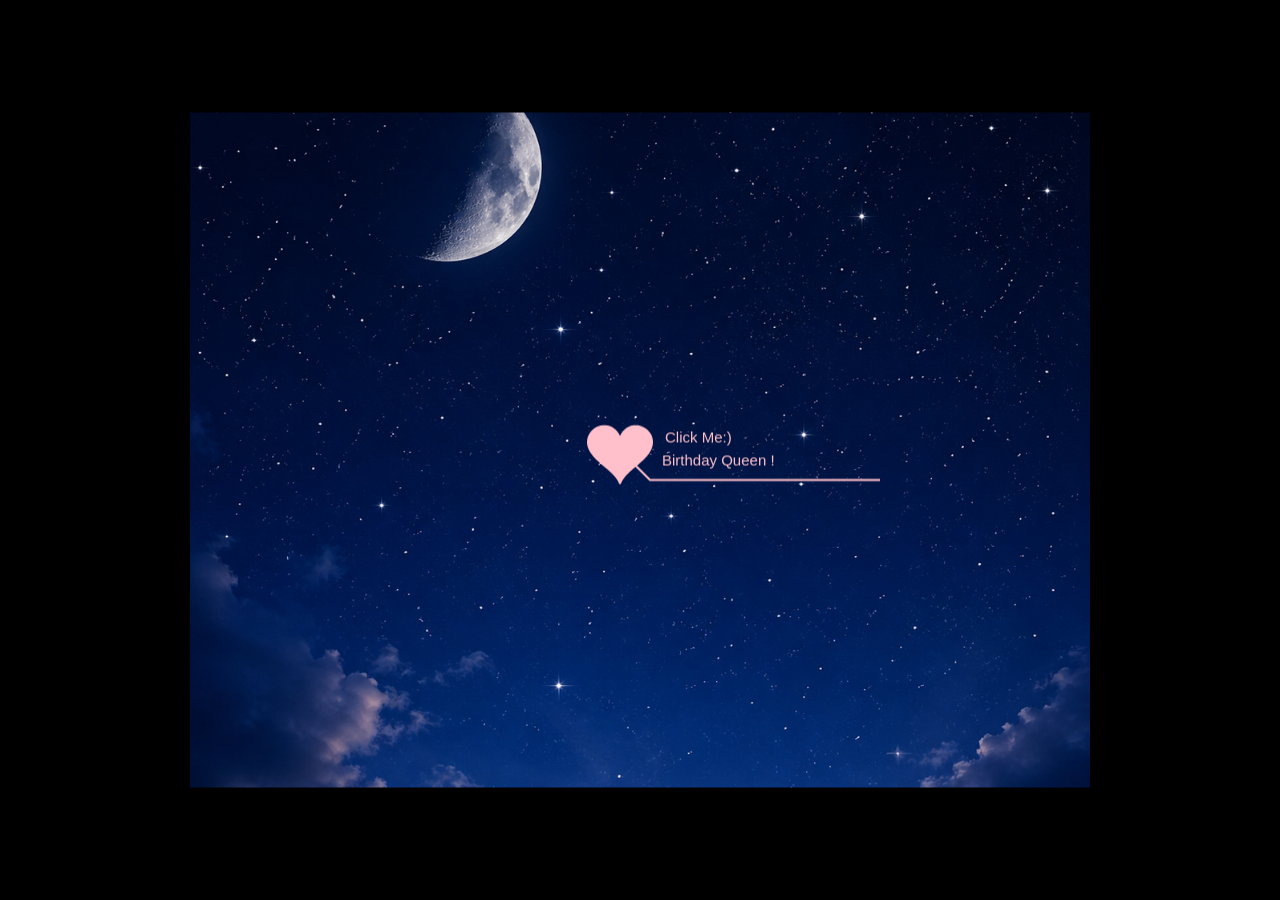
==== index.html @ 2101bedc "Update index.html" ====
<!DOCTYPE html>
<html lang="en">

<head>
<meta charset="UTF-8">
<title>HBD Dr !</title>	    

<link rel="stylesheet" href="./File/default.css">

<script src="./File/jquery.min.js"></script>
<script src="./File/jscex.min.js"></script>
<script src="./File/jscex-parser.js"></script>
<script src="./File/jscex-jit.js"></script>
<script src="./File/jscex-builderbase.min.js"></script>
<script src="./File/jscex-async.min.js"></script>
<script src="./File/jscex-async-powerpack.min.js"></script>
<script src="./File/functions.js"></script>
<script src="./File/love.js"></script>

</head>

<body>

<div id="main">
    <div id="error">Use Chrome / Firefox / Brave </div>

<audio id="myAudio" preload="auto" playsinline webkit-playsinline>
    <source src="./aud.mp3" type="audio/mpeg">
</audio>
    
    <div id="wrap">
        <div id="text">
            <div id="code">
                <span class="say">My dear Sarah 💞</span><br>
                <span class="say">Happy Birthday to You 🎈</span><br>
                <span class="say">God bless you 👐</span><br>
                <span class="say">And give you lots of happiness 💞</span><br>
                <span class="say">I hope you have a wonderful future ahead ❣️</span><br>
            </div>
        </div>

        <div id="clock-box">
            <span id="clock">577 days 0 hours 0 minutes 0 seconds</span>
        </div>

        <canvas id="canvas" width="1100" height="680"></canvas>
    </div>
</div>

<script>
(function() {

    var canvas = $('#canvas');

    if (!canvas[0].getContext) {
        $("#error").show();
        return;
    }

    var width = canvas.width();
    var height = canvas.height();

    canvas.attr("width", width);
    canvas.attr("height", height);

    var opts = {
        seed: {
            x: width / 2 - 20,
            color: "rgb(190, 26, 37)",
            scale: 2
        },
        branch: [
            [535,680,570,250,500,200,30,100,[
                [540,500,455,417,340,400,13,100,[
                    [450,435,434,430,394,395,2,40]
                ]],
                [550,445,600,356,680,345,12,100,[
                    [578,400,648,409,661,426,3,80]
                ]],
                [539,281,537,248,534,217,3,40],
                [546,397,413,247,328,244,9,80,[
                    [427,286,383,253,371,205,2,40],
                    [498,345,435,315,395,330,4,60]
                ]],
                [546,357,608,252,678,221,6,100,[
                    [590,293,646,277,648,271,2,80]
                ]]
            ]]
        ],
        bloom: {
            num: 700,
            width: 1080,
            height: 650
        },
        footer: {
            width: 1200,
            height: 5,
            speed: 10
        }
    };

    var tree = new Tree(canvas[0], width, height, opts);
    var seed = tree.seed;
    var foot = tree.footer;

    var hold = 1;
    var audio = document.getElementById("myAudio");
    var started = false;

    // 🎵 PLAY AUDIO FUNCTION (SAFE)
    function playMusic() {
        if (started) return;

        started = true;

        audio.currentTime = 0;
        audio.volume = 1;

        var promise = audio.play();

        if (promise !== undefined) {
            promise.then(function() {
                console.log("✅ Audio playing");
            }).catch(function(err) {
                console.log("❌ Audio error:", err);
            });
        }
    }

    // ❤️ HANDLE HEART CLICK
    function handleStart(x, y) {
        if (seed.hover(x, y)) {

            playMusic();   // 🔥 PLAY HERE

            hold = 0;

            canvas.off("click");
            canvas.off("touchstart");
            canvas.off("mousemove");
            canvas.removeClass('hand');
        }
    }

    // 🖱 DESKTOP CLICK
    canvas.on("click", function(e) {
        var rect = canvas[0].getBoundingClientRect();

        var x = e.clientX - rect.left;
        var y = e.clientY - rect.top;

        handleStart(x, y);
    });

    // 📱 MOBILE TOUCH (FIXED)
// 📱 MOBILE TOUCH (FINAL FIX)
canvas.on("touchend", function(e) {

    var rect = canvas[0].getBoundingClientRect();
    var touch = e.originalEvent.changedTouches[0];

    var x = touch.clientX - rect.left;
    var y = touch.clientY - rect.top;

    handleStart(x, y);
});

    // 🖱 HOVER EFFECT
    canvas.mousemove(function(e) {
        var rect = canvas[0].getBoundingClientRect();

        var x = e.clientX - rect.left;
        var y = e.clientY - rect.top;

        canvas.toggleClass('hand', seed.hover(x, y));
    });

    var seedAnimate = eval(Jscex.compile("async", function () {
        seed.draw();
        while (hold) {
            $await(Jscex.Async.sleep(10));
        }
        while (seed.canScale()) {
            seed.scale(0.95);
            $await(Jscex.Async.sleep(10));
        }
        while (seed.canMove()) {
            seed.move(0, 2);
            foot.draw();
            $await(Jscex.Async.sleep(10));
        }
    }));

    var growAnimate = eval(Jscex.compile("async", function () {
        do {
            tree.grow();
            $await(Jscex.Async.sleep(10));
        } while (tree.canGrow());
    }));

    var flowAnimate = eval(Jscex.compile("async", function () {
        do {
            tree.flower(4);
            $await(Jscex.Async.sleep(10));
        } while (tree.canFlower());
    }));

    var moveAnimate = eval(Jscex.compile("async", function () {
        tree.snapshot("p1", 240, 0, 610, 680);
        while (tree.move("p1", 500, 0)) {
            foot.draw();
            $await(Jscex.Async.sleep(10));
        }
        foot.draw();
        tree.snapshot("p2", 500, 0, 610, 680);

        canvas.parent().css("background", "url(" + tree.toDataURL('image/png') + ")");
        canvas.css("background", "#ffe");
        $await(Jscex.Async.sleep(300));
        canvas.css("background", "none");
    }));

    var textAnimate = eval(Jscex.compile("async", function () {
        $("#code").show().typewriter();
    }));

    var runAsync = eval(Jscex.compile("async", function () {
        $await(seedAnimate());
        $await(growAnimate());
        $await(flowAnimate());
        $await(moveAnimate());
        textAnimate().start();
    }));

    runAsync().start();

})();
</script>

</body>
</html>
---- File/default.css ----
/* RESET */
* {
    margin: 0;
    padding: 0;
    box-sizing: border-box;
}

/* BODY (BLACK BACKGROUND FOR TOP & BOTTOM SPACE) */
html, body {
    height: 100%;
    background: black;
    overflow: hidden;
    font-family: sans-serif;
    color: white;
}

/* CENTER CONTAINER */
#wrap {
    position: fixed;
    top: 50%;
    left: 50%;
    transform: translate(-50%, -50%);

    width: 100%;
    max-width: 900px;
    aspect-ratio: 4/3;

    background-image: url('../img2.png');
    background-size: cover;
    background-position: center;
    background-repeat: no-repeat;

    overflow: hidden;
}

/* CANVAS (IMPORTANT FIX) */
#canvas {
    width: 100%;
    height: 100%;
    display: block;
}

/* TEXT CENTER */
#text {
    position: absolute;
    top: 15%;
    left: 5%;           /* always left */
    width: 40%;         /* adjust as needed */
    text-align: left;   /* text aligned left */

    transform: none;    /* remove centering */
}

/* MESSAGE TEXT */
#code {
    display: none;
    color: rgb(196, 255, 255);
    font-size: clamp(18px, 2.5vw, 26px);
    margin-top: 50px;
    line-height: 1.8;
    font-weight: 600;
    text-align: left;
}

/* CLOCK (RESPONSIVE POSITION) */
#clock-box {
    position: absolute;
    top: 65%;
    left: 50%;
    transform: translate(-50%, -50%);
    font-size: clamp(16px, 3vw, 28px);
    display: none;
}

#clock {
    margin-left: 10px;
}

#clock .digit {
    font-size: clamp(28px, 5vw, 60px);
}

/* BOTTOM MESSAGE */
#message-box {
    position: absolute;
    bottom: 5%;
    width: 100%;
    text-align: center;
    font-size: clamp(14px, 3vw, 24px);
}

/* ERROR (OPTIONAL) */
#error {
    text-align: center;
    margin-top: 50px;
    display: none;
}
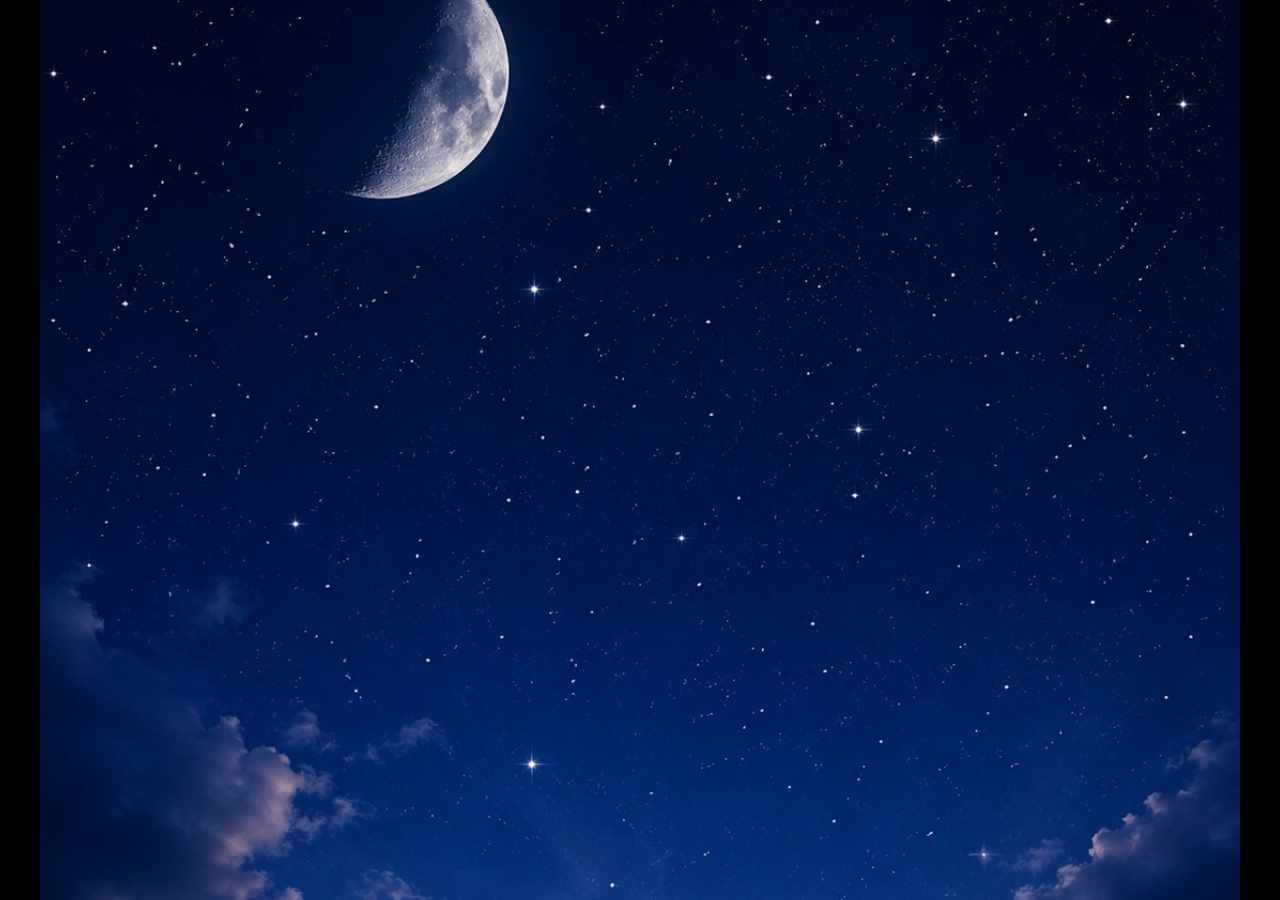
==== commit 810f9c0c: "Increase canvas height from 680 to 760" ====
--- a/index.html
+++ b/index.html
@@ -43,7 +43,7 @@
             <span id="clock">577 days 0 hours 0 minutes 0 seconds</span>
         </div>
 
-        <canvas id="canvas" width="1100" height="680"></canvas>
+        <canvas id="canvas" width="1100" height="760"></canvas>
     </div>
 </div>
 
--- a/File/default.css
+++ b/File/default.css
@@ -1,97 +1,98 @@
 /* RESET */
-* {
-    margin: 0;
-    padding: 0;
-    box-sizing: border-box;
+*{
+  margin:0;
+  padding:0;
+  box-sizing:border-box;
 }
 
-/* BODY (BLACK BACKGROUND FOR TOP & BOTTOM SPACE) */
-html, body {
-    height: 100%;
-    background: black;
-    overflow: hidden;
-    font-family: sans-serif;
-    color: white;
+/* BODY */
+html,body{
+  width:100%;
+  height:100%;
+  overflow:hidden;
+  background:black;
+  font-family:sans-serif;
+  color:white;
 }
 
 /* CENTER CONTAINER */
-#wrap {
-    position: fixed;
-    top: 50%;
-    left: 50%;
-    transform: translate(-50%, -50%);
+#wrap{
+  position:absolute;
+  top:50%;
+  left:50%;
+  transform:translate(-50%,-50%);
 
-    width: 100%;
-    max-width: 900px;
-    aspect-ratio: 4/3;
+  aspect-ratio:4/3;
 
-    background-image: url('../img2.png');
-    background-size: cover;
-    background-position: center;
-    background-repeat: no-repeat;
+  /* Always fit inside screen */
+  width:min(100vw, calc(100vh * 4 / 3));
+  height:min(100vh, calc(100vw * 3 / 4));
 
-    overflow: hidden;
+  background:url("../img2.png") center center/cover no-repeat;
+
+  overflow:hidden;
 }
 
-/* CANVAS (IMPORTANT FIX) */
-#canvas {
-    width: 100%;
-    height: 100%;
-    display: block;
+/* CANVAS */
+#canvas{
+  position:absolute;
+  inset:0;
+  width:100%;
+  height:100%;
+  display:block;
 }
 
-/* TEXT CENTER */
-#text {
-    position: absolute;
-    top: 15%;
-    left: 5%;           /* always left */
-    width: 40%;         /* adjust as needed */
-    text-align: left;   /* text aligned left */
-
-    transform: none;    /* remove centering */
+/* TEXT */
+#text{
+  position:absolute;
+  top:15%;
+  left:5%;
+  width:40%;
+  text-align:left;
 }
 
-/* MESSAGE TEXT */
-#code {
-    display: none;
-    color: rgb(196, 255, 255);
-    font-size: clamp(18px, 2.5vw, 26px);
-    margin-top: 50px;
-    line-height: 1.8;
-    font-weight: 600;
-    text-align: left;
+/* MESSAGE */
+#code{
+  display:none;
+  color:rgb(196,255,255);
+  font-size:clamp(18px,2.5vw,26px);
+  line-height:1.8;
+  font-weight:600;
+  margin-top:50px;
 }
 
-/* CLOCK (RESPONSIVE POSITION) */
-#clock-box {
-    position: absolute;
-    top: 65%;
-    left: 50%;
-    transform: translate(-50%, -50%);
-    font-size: clamp(16px, 3vw, 28px);
-    display: none;
+/* CLOCK */
+#clock-box{
+  position:absolute;
+  top:65%;
+  left:50%;
+  transform:translate(-50%,-50%);
+  display:none;
+  font-size:clamp(16px,3vw,28px);
 }
 
-#clock {
-    margin-left: 10px;
+#clock{
+  margin-left:10px;
 }
 
-#clock .digit {
-    font-size: clamp(28px, 5vw, 60px);
+#clock .digit{
+  font-size:clamp(28px,5vw,60px);
 }
 
 /* BOTTOM MESSAGE */
-#message-box {
-    position: absolute;
-    bottom: 5%;
-    width: 100%;
-    text-align: center;
-    font-size: clamp(14px, 3vw, 24px);
+#message-box{
+  position:absolute;
+  bottom:5%;
+  left:50%;
+  transform:translateX(-50%);
+  width:90%;
+  text-align:center;
+  font-size:clamp(14px,3vw,24px);
 }
 
-/* ERROR (OPTIONAL) */
-#error {
-    text-align: center;
-    margin-top: 50px;
-    display: none;
+/* ERROR */
+#error{
+  display:none;
+  text-align:center;
+  margin-top:50px;
 }
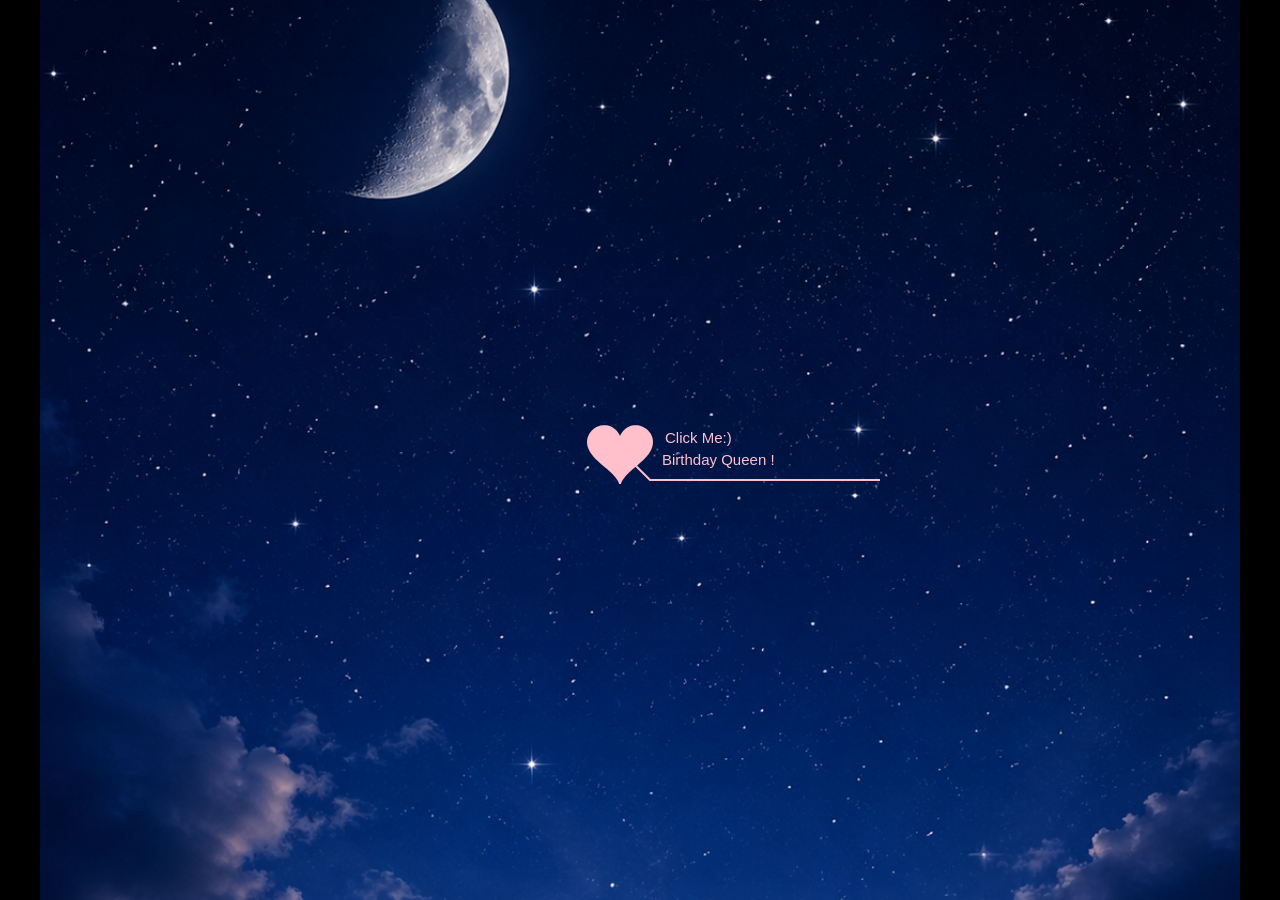
==== commit b0031c38: "Update index.html" ====
--- a/index.html
+++ b/index.html
@@ -2,240 +2,299 @@
 <html lang="en">
 
 <head>
-<meta charset="UTF-8">
-<title>HBD Dr !</title>	    
-
-<link rel="stylesheet" href="./File/default.css">
-
-<script src="./File/jquery.min.js"></script>
-<script src="./File/jscex.min.js"></script>
-<script src="./File/jscex-parser.js"></script>
-<script src="./File/jscex-jit.js"></script>
-<script src="./File/jscex-builderbase.min.js"></script>
-<script src="./File/jscex-async.min.js"></script>
-<script src="./File/jscex-async-powerpack.min.js"></script>
-<script src="./File/functions.js"></script>
-<script src="./File/love.js"></script>
-
+    <meta charset="UTF-8">
+    <title>HBD Dr !</title>
+
+    <link rel="stylesheet" href="./File/default.css">
+
+    <script src="./File/jquery.min.js"></script>
+    <script src="./File/jscex.min.js"></script>
+    <script src="./File/jscex-parser.js"></script>
+    <script src="./File/jscex-jit.js"></script>
+    <script src="./File/jscex-builderbase.min.js"></script>
+    <script src="./File/jscex-async.min.js"></script>
+    <script src="./File/jscex-async-powerpack.min.js"></script>
+    <script src="./File/functions.js"></script>
+    <script src="./File/love.js"></script>
 </head>
 
 <body>
 
-<div id="main">
-    <div id="error">Use Chrome / Firefox / Brave </div>
-
-<audio id="myAudio" preload="auto" playsinline webkit-playsinline>
-    <source src="./aud.mp3" type="audio/mpeg">
-</audio>
-    
-    <div id="wrap">
-        <div id="text">
-            <div id="code">
-                <span class="say">My dear Sarah 💞</span><br>
-                <span class="say">Happy Birthday to You 🎈</span><br>
-                <span class="say">God bless you 👐</span><br>
-                <span class="say">And give you lots of happiness 💞</span><br>
-                <span class="say">I hope you have a wonderful future ahead ❣️</span><br>
+    <div id="main">
+
+        <div id="error">
+            Use Chrome / Firefox / Brave
+        </div>
+
+        <audio id="myAudio" preload="auto" playsinline webkit-playsinline>
+            <source src="./aud.mp3" type="audio/mpeg">
+        </audio>
+
+        <div id="wrap">
+
+            <div id="text">
+                <div id="code">
+                    <span class="say">My dear Sarah 💞</span><br>
+                    <span class="say">Happy Birthday to You 🎈</span><br>
+                    <span class="say">God bless you 👐</span><br>
+                    <span class="say">And give you lots of happiness 💞</span><br>
+                    <span class="say">I hope you have a wonderful future ahead ❣️</span><br>
+                </div>
             </div>
+
+            <div id="clock-box">
+                <span id="clock">
+                    577 days 0 hours 0 minutes 0 seconds
+                </span>
+            </div>
+
+            <canvas id="canvas" width="1100" height="760"></canvas>
+
         </div>
 
-        <div id="clock-box">
-            <span id="clock">577 days 0 hours 0 minutes 0 seconds</span>
-        </div>
-
-        <canvas id="canvas" width="1100" height="760"></canvas>
     </div>
-</div>
-
-<script>
-(function() {
-
-    var canvas = $('#canvas');
-
-    if (!canvas[0].getContext) {
-        $("#error").show();
-        return;
-    }
-
-    var width = canvas.width();
-    var height = canvas.height();
-
-    canvas.attr("width", width);
-    canvas.attr("height", height);
-
-    var opts = {
-        seed: {
-            x: width / 2 - 20,
-            color: "rgb(190, 26, 37)",
-            scale: 2
-        },
-        branch: [
-            [535,680,570,250,500,200,30,100,[
-                [540,500,455,417,340,400,13,100,[
-                    [450,435,434,430,394,395,2,40]
-                ]],
-                [550,445,600,356,680,345,12,100,[
-                    [578,400,648,409,661,426,3,80]
-                ]],
-                [539,281,537,248,534,217,3,40],
-                [546,397,413,247,328,244,9,80,[
-                    [427,286,383,253,371,205,2,40],
-                    [498,345,435,315,395,330,4,60]
-                ]],
-                [546,357,608,252,678,221,6,100,[
-                    [590,293,646,277,648,271,2,80]
-                ]]
-            ]]
-        ],
-        bloom: {
-            num: 700,
-            width: 1080,
-            height: 650
-        },
-        footer: {
-            width: 1200,
-            height: 5,
-            speed: 10
-        }
-    };
-
-    var tree = new Tree(canvas[0], width, height, opts);
-    var seed = tree.seed;
-    var foot = tree.footer;
-
-    var hold = 1;
-    var audio = document.getElementById("myAudio");
-    var started = false;
-
-    // 🎵 PLAY AUDIO FUNCTION (SAFE)
-    function playMusic() {
-        if (started) return;
-
-        started = true;
-
-        audio.currentTime = 0;
-        audio.volume = 1;
-
-        var promise = audio.play();
-
-        if (promise !== undefined) {
-            promise.then(function() {
-                console.log("✅ Audio playing");
-            }).catch(function(err) {
-                console.log("❌ Audio error:", err);
+
+    <script>
+        (function () {
+
+            var canvas = $('#canvas');
+
+            if (!canvas[0].getContext) {
+                $("#error").show();
+                return;
+            }
+
+            var width = canvas.width();
+            var height = canvas.height();
+
+            canvas.attr("width", width);
+            canvas.attr("height", height);
+
+            var opts = {
+                seed: {
+                    x: width / 2 - 20,
+                    color: "rgb(190, 26, 37)",
+                    scale: 2
+                },
+
+                branch: [
+                    [
+                        535, 680, 570, 250, 500, 200, 30, 100, [
+
+                            [
+                                540, 500, 455, 417, 340, 400, 13, 100, [
+                                    [450, 435, 434, 430, 394, 395, 2, 40]
+                                ]
+                            ],
+
+                            [
+                                550, 445, 600, 356, 680, 345, 12, 100, [
+                                    [578, 400, 648, 409, 661, 426, 3, 80]
+                                ]
+                            ],
+
+                            [539, 281, 537, 248, 534, 217, 3, 40],
+
+                            [
+                                546, 397, 413, 247, 328, 244, 9, 80, [
+                                    [427, 286, 383, 253, 371, 205, 2, 40],
+                                    [498, 345, 435, 315, 395, 330, 4, 60]
+                                ]
+                            ],
+
+                            [
+                                546, 357, 608, 252, 678, 221, 6, 100, [
+                                    [590, 293, 646, 277, 648, 271, 2, 80]
+                                ]
+                            ]
+
+                        ]
+                    ]
+                ],
+
+                bloom: {
+                    num: 700,
+                    width: 1080,
+                    height: 650
+                },
+
+                footer: {
+                    width: 1200,
+                    height: 5,
+                    speed: 10
+                }
+            };
+
+            var tree = new Tree(canvas[0], width, height, opts);
+            var seed = tree.seed;
+            var foot = tree.footer;
+
+            var hold = 1;
+            var audio = document.getElementById("myAudio");
+            var started = false;
+
+            // PLAY AUDIO
+            function playMusic() {
+
+                if (started) return;
+
+                started = true;
+
+                audio.currentTime = 0;
+                audio.volume = 1;
+
+                var promise = audio.play();
+
+                if (promise !== undefined) {
+                    promise.then(function () {
+                        console.log("✅ Audio playing");
+                    }).catch(function (err) {
+                        console.log("❌ Audio error:", err);
+                    });
+                }
+            }
+
+            // HEART CLICK
+            function handleStart(x, y) {
+
+                if (seed.hover(x, y)) {
+
+                    playMusic();
+
+                    hold = 0;
+
+                    canvas.off("click");
+                    canvas.off("touchstart");
+                    canvas.off("mousemove");
+                    canvas.removeClass('hand');
+                }
+            }
+
+            // DESKTOP CLICK
+            canvas.on("click", function (e) {
+
+                var rect = canvas[0].getBoundingClientRect();
+
+                var x = e.clientX - rect.left;
+                var y = e.clientY - rect.top;
+
+                handleStart(x, y);
             });
-        }
-    }
-
-    // ❤️ HANDLE HEART CLICK
-    function handleStart(x, y) {
-        if (seed.hover(x, y)) {
-
-            playMusic();   // 🔥 PLAY HERE
-
-            hold = 0;
-
-            canvas.off("click");
-            canvas.off("touchstart");
-            canvas.off("mousemove");
-            canvas.removeClass('hand');
-        }
-    }
-
-    // 🖱 DESKTOP CLICK
-    canvas.on("click", function(e) {
-        var rect = canvas[0].getBoundingClientRect();
-
-        var x = e.clientX - rect.left;
-        var y = e.clientY - rect.top;
-
-        handleStart(x, y);
-    });
-
-    // 📱 MOBILE TOUCH (FIXED)
-// 📱 MOBILE TOUCH (FINAL FIX)
-canvas.on("touchend", function(e) {
-
-    var rect = canvas[0].getBoundingClientRect();
-    var touch = e.originalEvent.changedTouches[0];
-
-    var x = touch.clientX - rect.left;
-    var y = touch.clientY - rect.top;
-
-    handleStart(x, y);
-});
-
-    // 🖱 HOVER EFFECT
-    canvas.mousemove(function(e) {
-        var rect = canvas[0].getBoundingClientRect();
-
-        var x = e.clientX - rect.left;
-        var y = e.clientY - rect.top;
-
-        canvas.toggleClass('hand', seed.hover(x, y));
-    });
-
-    var seedAnimate = eval(Jscex.compile("async", function () {
-        seed.draw();
-        while (hold) {
-            $await(Jscex.Async.sleep(10));
-        }
-        while (seed.canScale()) {
-            seed.scale(0.95);
-            $await(Jscex.Async.sleep(10));
-        }
-        while (seed.canMove()) {
-            seed.move(0, 2);
-            foot.draw();
-            $await(Jscex.Async.sleep(10));
-        }
-    }));
-
-    var growAnimate = eval(Jscex.compile("async", function () {
-        do {
-            tree.grow();
-            $await(Jscex.Async.sleep(10));
-        } while (tree.canGrow());
-    }));
-
-    var flowAnimate = eval(Jscex.compile("async", function () {
-        do {
-            tree.flower(4);
-            $await(Jscex.Async.sleep(10));
-        } while (tree.canFlower());
-    }));
-
-    var moveAnimate = eval(Jscex.compile("async", function () {
-        tree.snapshot("p1", 240, 0, 610, 680);
-        while (tree.move("p1", 500, 0)) {
-            foot.draw();
-            $await(Jscex.Async.sleep(10));
-        }
-        foot.draw();
-        tree.snapshot("p2", 500, 0, 610, 680);
-
-        canvas.parent().css("background", "url(" + tree.toDataURL('image/png') + ")");
-        canvas.css("background", "#ffe");
-        $await(Jscex.Async.sleep(300));
-        canvas.css("background", "none");
-    }));
-
-    var textAnimate = eval(Jscex.compile("async", function () {
-        $("#code").show().typewriter();
-    }));
-
-    var runAsync = eval(Jscex.compile("async", function () {
-        $await(seedAnimate());
-        $await(growAnimate());
-        $await(flowAnimate());
-        $await(moveAnimate());
-        textAnimate().start();
-    }));
-
-    runAsync().start();
-
-})();
-</script>
+
+            // MOBILE TOUCH
+            canvas.on("touchend", function (e) {
+
+                var rect = canvas[0].getBoundingClientRect();
+                var touch = e.originalEvent.changedTouches[0];
+
+                var x = touch.clientX - rect.left;
+                var y = touch.clientY - rect.top;
+
+                handleStart(x, y);
+            });
+
+            // HOVER EFFECT
+            canvas.mousemove(function (e) {
+
+                var rect = canvas[0].getBoundingClientRect();
+
+                var x = e.clientX - rect.left;
+                var y = e.clientY - rect.top;
+
+                canvas.toggleClass('hand', seed.hover(x, y));
+            });
+
+            var seedAnimate = eval(Jscex.compile("async", function () {
+
+                seed.draw();
+
+                while (hold) {
+                    $await(Jscex.Async.sleep(10));
+                }
+
+                while (seed.canScale()) {
+                    seed.scale(0.95);
+                    $await(Jscex.Async.sleep(10));
+                }
+
+                while (seed.canMove()) {
+                    seed.move(0, 2);
+                    foot.draw();
+                    $await(Jscex.Async.sleep(10));
+                }
+
+            }));
+
+            var growAnimate = eval(Jscex.compile("async", function () {
+
+                do {
+                    tree.grow();
+                    $await(Jscex.Async.sleep(10));
+                }
+                while (tree.canGrow());
+
+            }));
+
+            var flowAnimate = eval(Jscex.compile("async", function () {
+
+                do {
+                    tree.flower(4);
+                    $await(Jscex.Async.sleep(10));
+                }
+                while (tree.canFlower());
+
+            }));
+
+            var moveAnimate = eval(Jscex.compile("async", function () {
+
+                tree.snapshot("p1", 240, 0, 610, 680);
+
+                while (tree.move("p1", 500, 0)) {
+
+                    foot.draw();
+
+                    $await(Jscex.Async.sleep(10));
+                }
+
+                foot.draw();
+
+                tree.snapshot("p2", 500, 0, 610, 680);
+
+                canvas.parent().css(
+                    "background",
+                    "url(" + tree.toDataURL('image/png') + ")"
+                );
+
+                canvas.css("background", "#ffe");
+
+                $await(Jscex.Async.sleep(300));
+
+                canvas.css("background", "none");
+
+            }));
+
+            var textAnimate = eval(Jscex.compile("async", function () {
+
+                $("#code").show().typewriter();
+
+            }));
+
+            var runAsync = eval(Jscex.compile("async", function () {
+
+                $await(seedAnimate());
+                $await(growAnimate());
+                $await(flowAnimate());
+                $await(moveAnimate());
+
+                textAnimate().start();
+
+            }));
+
+            runAsync().start();
+
+        })();
+    </script>
 
 </body>
+
 </html>
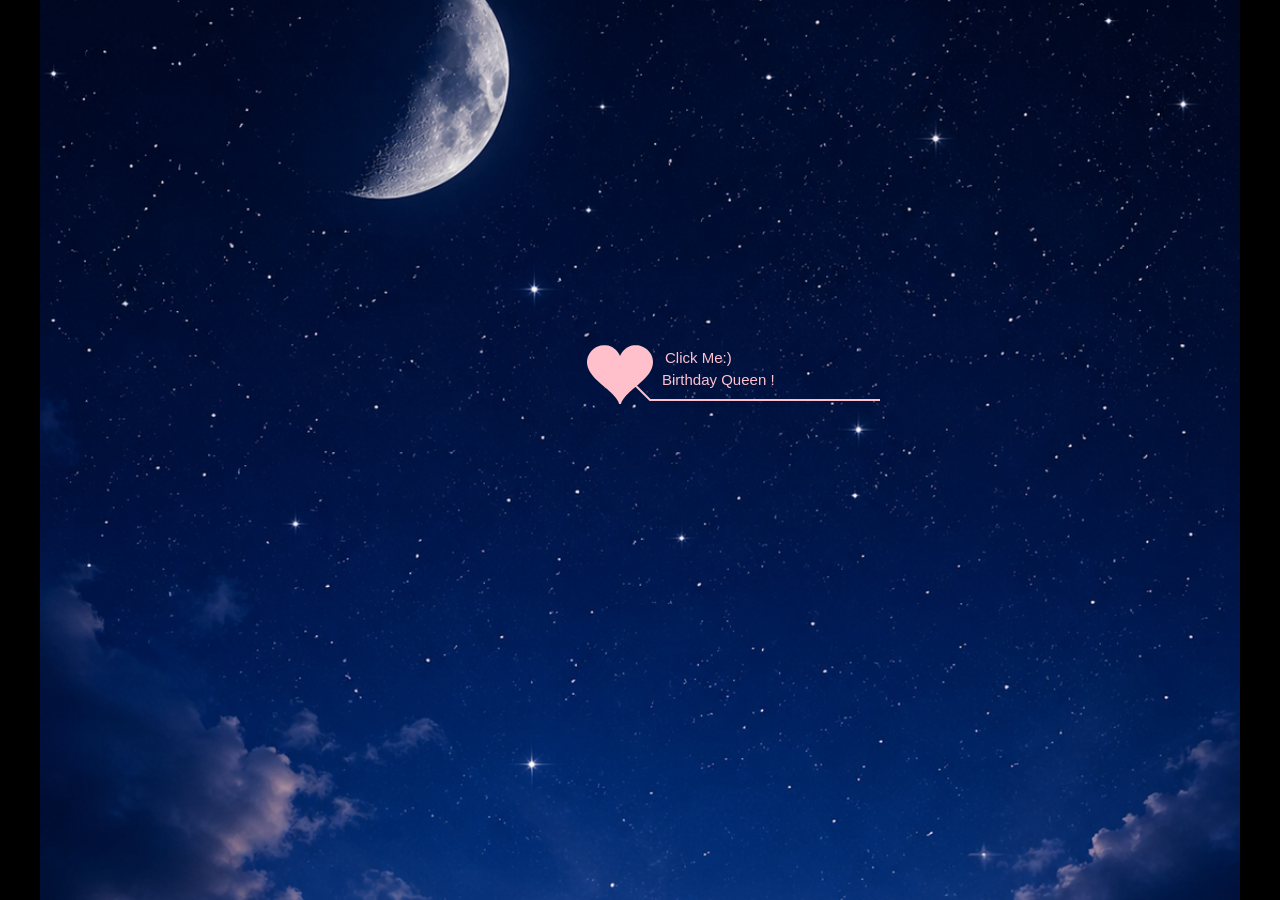
==== commit 7f5535c3: "Update index.html" ====
--- a/index.html
+++ b/index.html
@@ -48,7 +48,7 @@
                 </span>
             </div>
 
-            <canvas id="canvas" width="1100" height="760"></canvas>
+            <canvas id="canvas" width="1100" height="825"></canvas>
 
         </div>
 
@@ -71,11 +71,12 @@
             canvas.attr("height", height);
 
             var opts = {
-                seed: {
-                    x: width / 2 - 20,
-                    color: "rgb(190, 26, 37)",
-                    scale: 2
-                },
+seed: {
+    x: width / 2 - 20,
+    y: height / 2 - 80,
+    color: "rgb(190, 26, 37)",
+    scale: 2
+},
 
                 branch: [
                     [
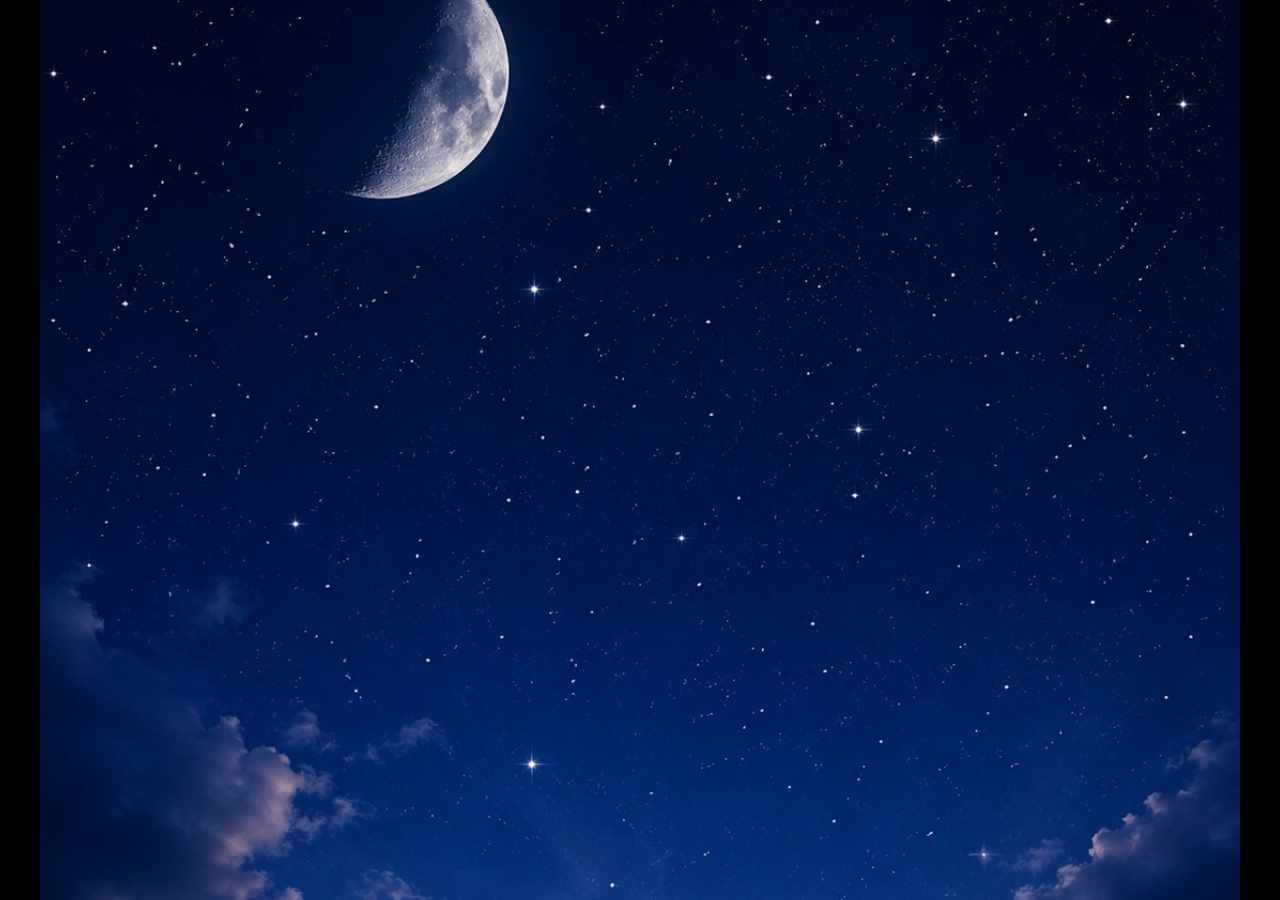
==== commit bb478543: "Update index.html" ====
--- a/index.html
+++ b/index.html
@@ -72,11 +72,11 @@
 
             var opts = {
 seed: {
-    x: width / 2 - 20,
-    y: height / 2 - 80,
+    x: width / 2,
+    y: height / 2,
     color: "rgb(190, 26, 37)",
     scale: 2
-},
+}
 
                 branch: [
                     [
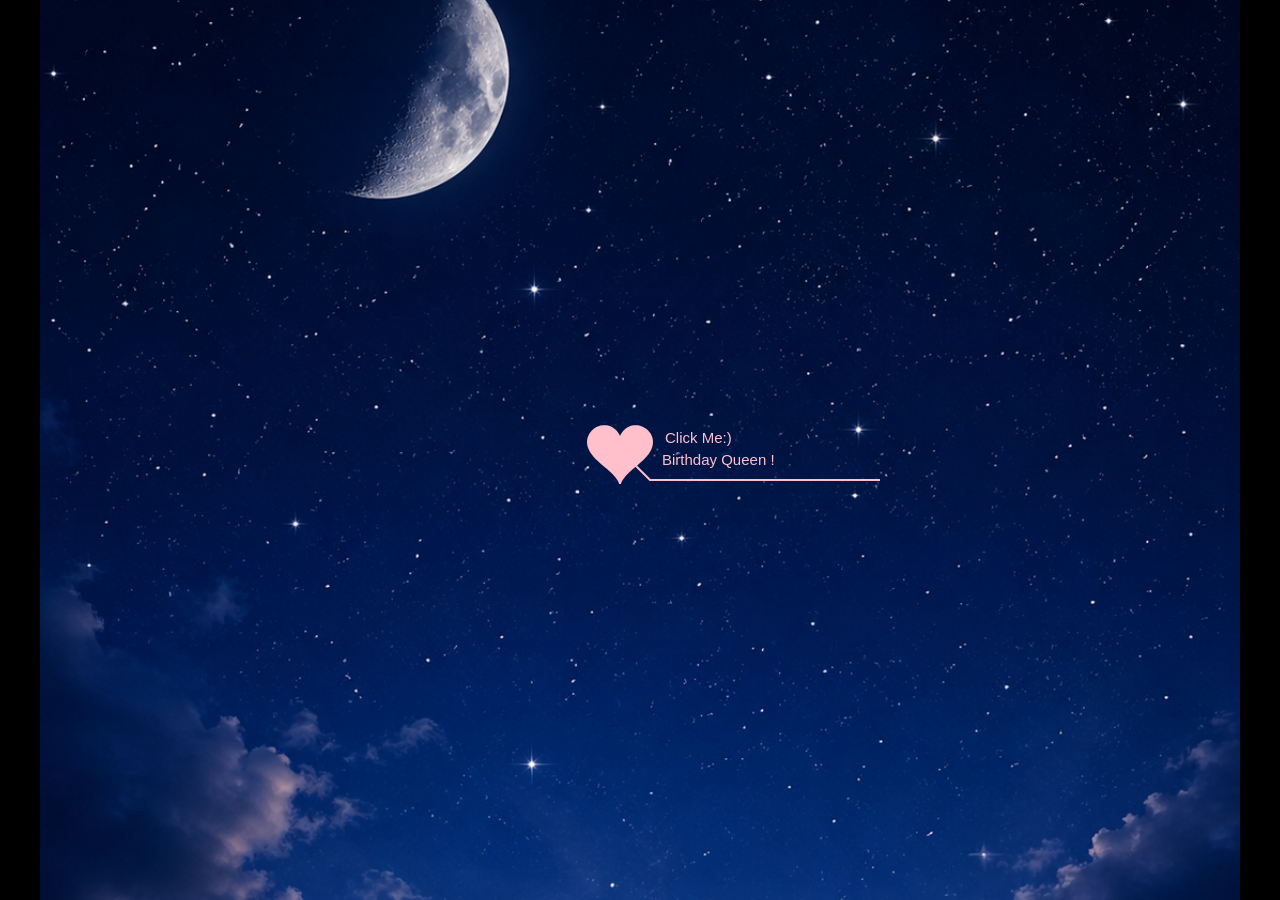
==== commit dbf3bcad: "Update index.html" ====
--- a/index.html
+++ b/index.html
@@ -72,11 +72,10 @@
 
             var opts = {
 seed: {
-    x: width / 2,
-    y: height / 2,
+    x: width / 2 - 20,
     color: "rgb(190, 26, 37)",
     scale: 2
-}
+},
 
                 branch: [
                     [
